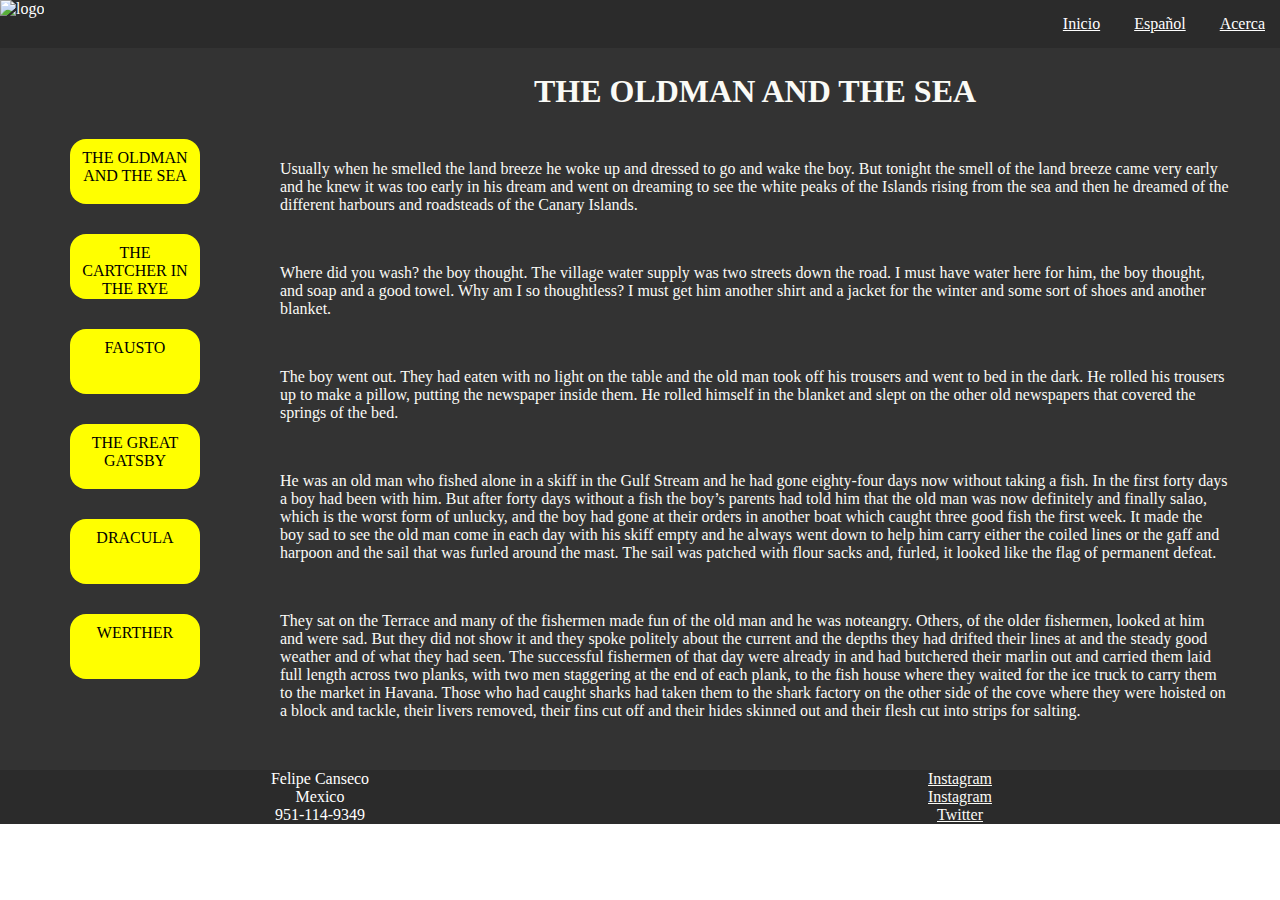
==== English.html @ 53160f01 "index fixed" ====
<!DOCTYPE html>
<html lang="en">
<head>
    <meta charset="UTF-8">
    <meta http-equiv="X-UA-Compatible" content="IE=edge">
    <meta name="viewport" content="width=device-width, initial-scale=1.0">
    <link rel="stylesheet" href="style39.css">
    <title>Document</title>
</head>
<body>
    <header class="main-header">
        <div class="main-logo">
            <img src="" alt="logo">
        </div>
        <nav class="main-nav">
            <lu>
                <li><a href="">Inicio</a></li>
                <li><a href="">Español</a></li>
                <li><a href=""><a href="">Acerca</a></li>
            </lu>
        </nav>
    </header>

    <main>
        <content class="contenido">
            <div class="contenido-a">
                <ul>
                    <li>THE OLDMAN AND THE SEA</li>
                    <li> THE CARTCHER IN THE RYE</li>
                    <li>FAUSTO</li>
                    <li>THE GREAT GATSBY</li>
                    <li>DRACULA</li>
                    <li>WERTHER</li>
                </ul>
            </div>
           
            <div class="contenido-m">
                <h1>THE OLDMAN AND THE SEA</h1>
                <p>Usually when he smelled the land breeze he woke up and dressed to go and wake the boy. 
                    But tonight the smell of the land breeze came very early and he knew it was too early in 
                    his dream and went on dreaming to see the white peaks of the Islands rising from the sea
                     and then he dreamed of the different harbours and roadsteads of the Canary Islands.</p>
                <p>
                    Where did you wash? the boy thought. The village water supply was two streets down the road.
                     I must have water here for him, the boy thought, and soap and a good towel. Why am I so thoughtless? 
                     I must get him another shirt and a jacket for the winter and some sort of shoes and another blanket.
                </p>

                <p>
                    The boy went out. They had eaten with no light on the table and the old man took off his trousers and went
                     to bed in the dark. He rolled his trousers up to make a pillow, putting the newspaper inside them. He 
                     rolled himself in the blanket and slept on the other old newspapers that covered the springs of the bed.
                </p>

                <p>
                    He was an old man who fished alone in a skiff in the Gulf Stream and he had gone eighty-four days now without taking a fish. In the first forty days a boy had been with him. But after forty days without a fish the boy’s parents had told him that the old man was now definitely and finally salao, which is the worst form of unlucky, and the boy had gone at their orders in another boat which caught three good fish the first week. It made the boy sad to see the old man come in each day with his skiff empty and he always went down to help him carry either the coiled lines or the gaff and harpoon and the sail that was furled around the mast. The sail was patched with flour sacks and, furled, it looked like the flag of permanent defeat.
                </p>
                
                <p>
                    They sat on the Terrace and many of the fishermen made fun of the old man and he was noteangry. Others, of the older fishermen, looked at him and were sad. But they did not show it and they spoke politely about the current and the depths they had drifted their lines at and the steady good weather and of what they had seen. The successful fishermen of that day were already in and had butchered their marlin out and carried them laid full length across two planks, with two men staggering at the end of each plank, to the fish house where they waited for the ice truck to carry them to the market in Havana. Those who had caught sharks had taken them to the shark factory on the other side of the cove where they were hoisted on a block and tackle, their livers removed, their fins cut off and their hides skinned out and their flesh cut into strips for salting.
                </p>
            </div>
        </content>
    </main>

    <footer class="footer">
        
            <div class="info">
                <p>Felipe Canseco</p>
                <p>Mexico</p>
                <p>951-114-9349</p>
            </div>
            <div class="redes">
                <p><a href="">Instagram</a></p>
                <p><a href="">Instagram</a></p>
                <p><a href="">Twitter</a></p>
            </div>
     
        
    </footer>
</body>
</html>
---- style39.css ----
*{
    margin: 0;
    border: 0;
    box-sizing: border-box;
}
.main-header {
color: white;
background-color: rgb(43, 43, 43);
display: inline-flex;
width: 100%;
}
.main-logo{
width: 50%;
text-align: left;
}
.main-nav{
width:50%;
text-align: right;
}
.main-nav li{
display: inline-block;
list-style: none;
margin: 10px;
padding: 5px;
}
.footer{
background-color: burlywood;
display: inline-flex;
width: 100%;
}
.info{
color: white;
width: 50%;
text-align: center;
background-color: rgb(43, 43, 43);
}
.redes{
color: white;
width: 50%;
text-align: center;
background-color: rgb(43, 43, 43);
}
.contenido{
display: inline-flex;
width: 100%;
height: auto;
color: rgb(250, 250, 246);
}
.contenido-m{
    width: auto;
    display: inline-block;
    align-items: center;
    background-color: rgb(51, 51, 51);
}
.contenido-m p{
    margin: 50px;
}
.contenido-a{
    width: 40%;
    display: flex;
    align-items: center;
    background-color: rgb(51, 51, 51);
}
.contenido-a li{
    color: black;
    text-align: center;
    list-style: none;
    width: 130px;
    height: 65px;
    background-color: yellow;
    margin: 30px;
    padding: 10px;
    border-radius: 16px;
}
.redes a{
    color: rgb(250, 250, 246);
}
.main-nav a{
    color: white;
}
h1{
    margin-top: 25px;
    text-align: center;
}
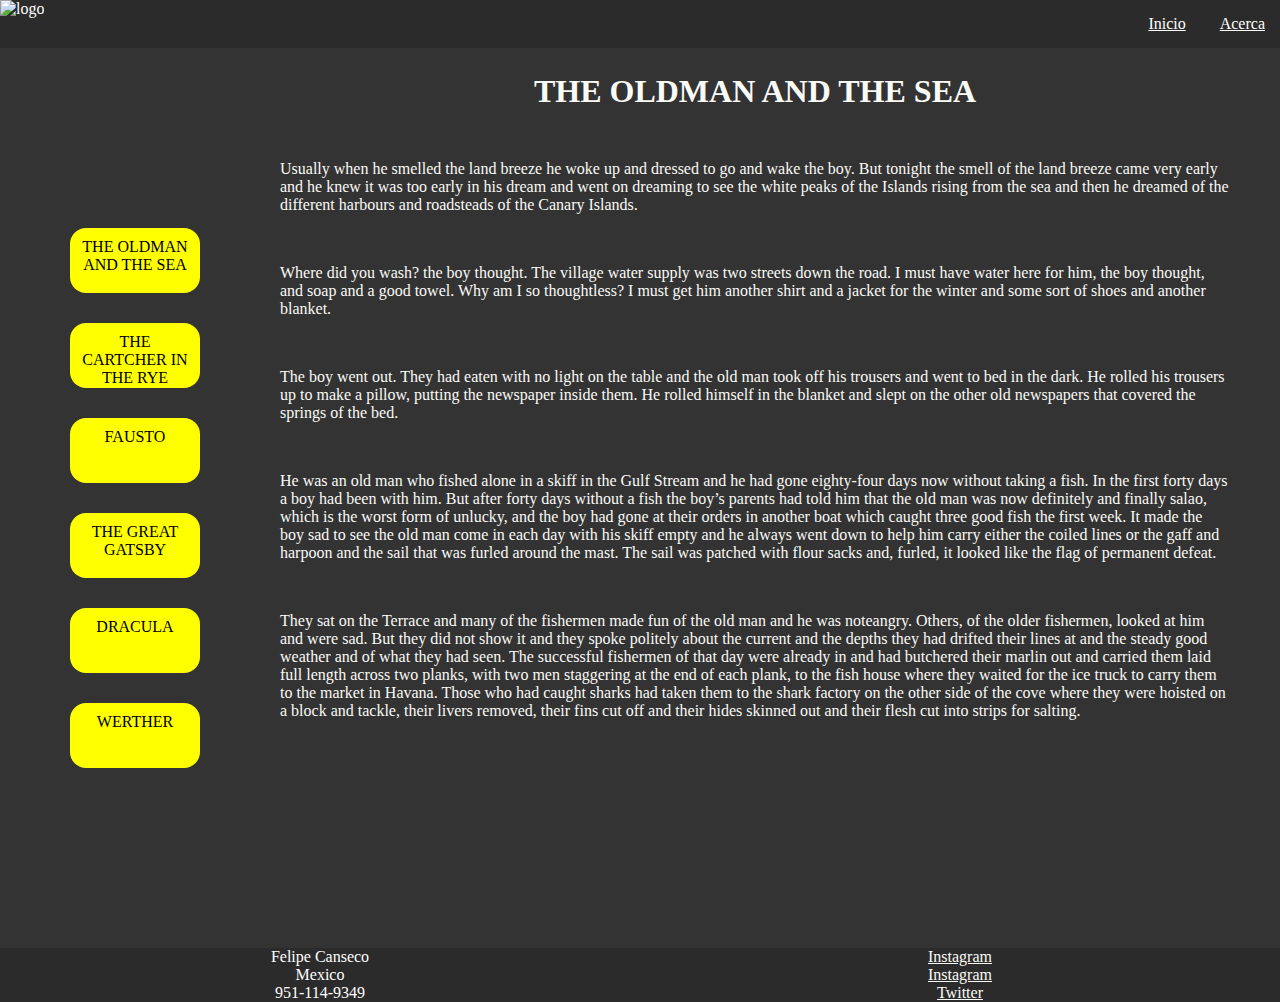
==== commit f704a341: "height fixed" ====
--- a/English.html
+++ b/English.html
@@ -14,8 +14,7 @@
         </div>
         <nav class="main-nav">
             <lu>
-                <li><a href="">Inicio</a></li>
-                <li><a href="">Español</a></li>
+                <li><a href="index.html">Inicio</a></li>
                 <li><a href=""><a href="">Acerca</a></li>
             </lu>
         </nav>
@@ -26,7 +25,7 @@
             <div class="contenido-a">
                 <ul>
                     <li>THE OLDMAN AND THE SEA</li>
-                    <li> THE CARTCHER IN THE RYE</li>
+                    <li>THE CARTCHER IN THE RYE</li>
                     <li>FAUSTO</li>
                     <li>THE GREAT GATSBY</li>
                     <li>DRACULA</li>
--- a/style39.css
+++ b/style39.css
@@ -43,7 +43,7 @@
 .contenido{
 display: inline-flex;
 width: 100%;
-height: auto;
+height: 100vh;
 color: rgb(250, 250, 246);
 }
 .contenido-m{
